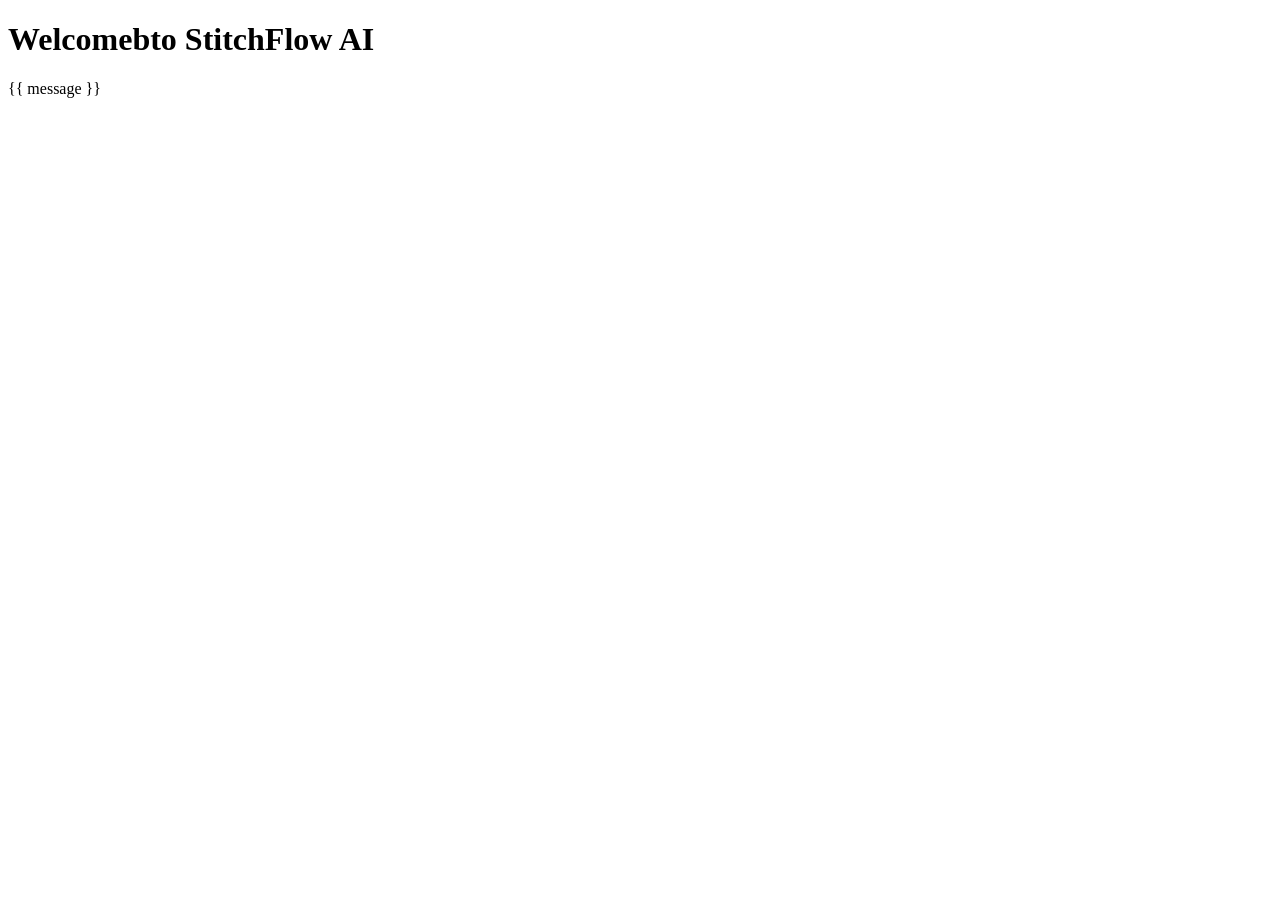
==== frontend/templates/index.html @ f98dd371 "project backbone" ====
<!DOCTYPE html>
<html lang="en">
<head>
    <meta charset="UTF-8">
    <meta name="viewport" content="width=device-width, initial-scale=1.0">
    <title>StitchFlow AI</title>
    <link rel="stylesheet" href="/static/css/style.css">
</head>
<body>
 <h1>Welcomebto StitchFlow AI</h1>
 <p>{{ message }}</p>   
</body>
</html>
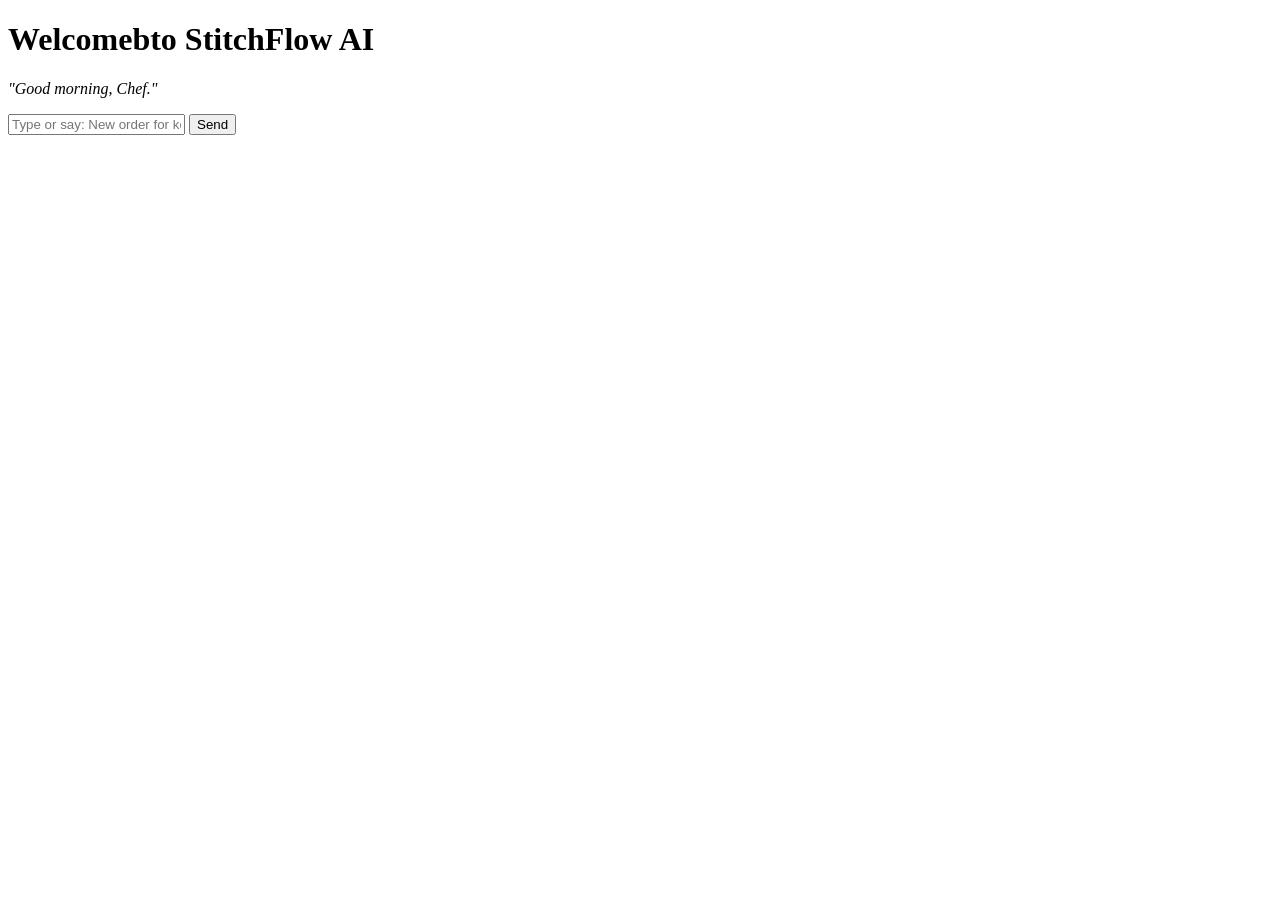
==== commit 14e5bba8: "feature: impement core backbone for AI agent and fabric logic" ====
--- a/frontend/templates/index.html
+++ b/frontend/templates/index.html
@@ -7,7 +7,16 @@
     <link rel="stylesheet" href="/static/css/style.css">
 </head>
 <body>
- <h1>Welcomebto StitchFlow AI</h1>
- <p>{{ message }}</p>   
+    <div class = "container">
+        <h1>Welcomebto StitchFlow AI</h1>
+        <p><i>"Good morning, Chef."</i></p>
+        <div class = "command-bar">
+            <input type="text"
+            id = "userInput" placeholder="Type or say: New order for koffi...">
+            <button onclick="sendCommand()">Send</button>
+        </div>   
+        <div id = "response" class="response-box"></div>
+    </div>
+    <script src="/static/script.js"></script>
 </body>
 </html>
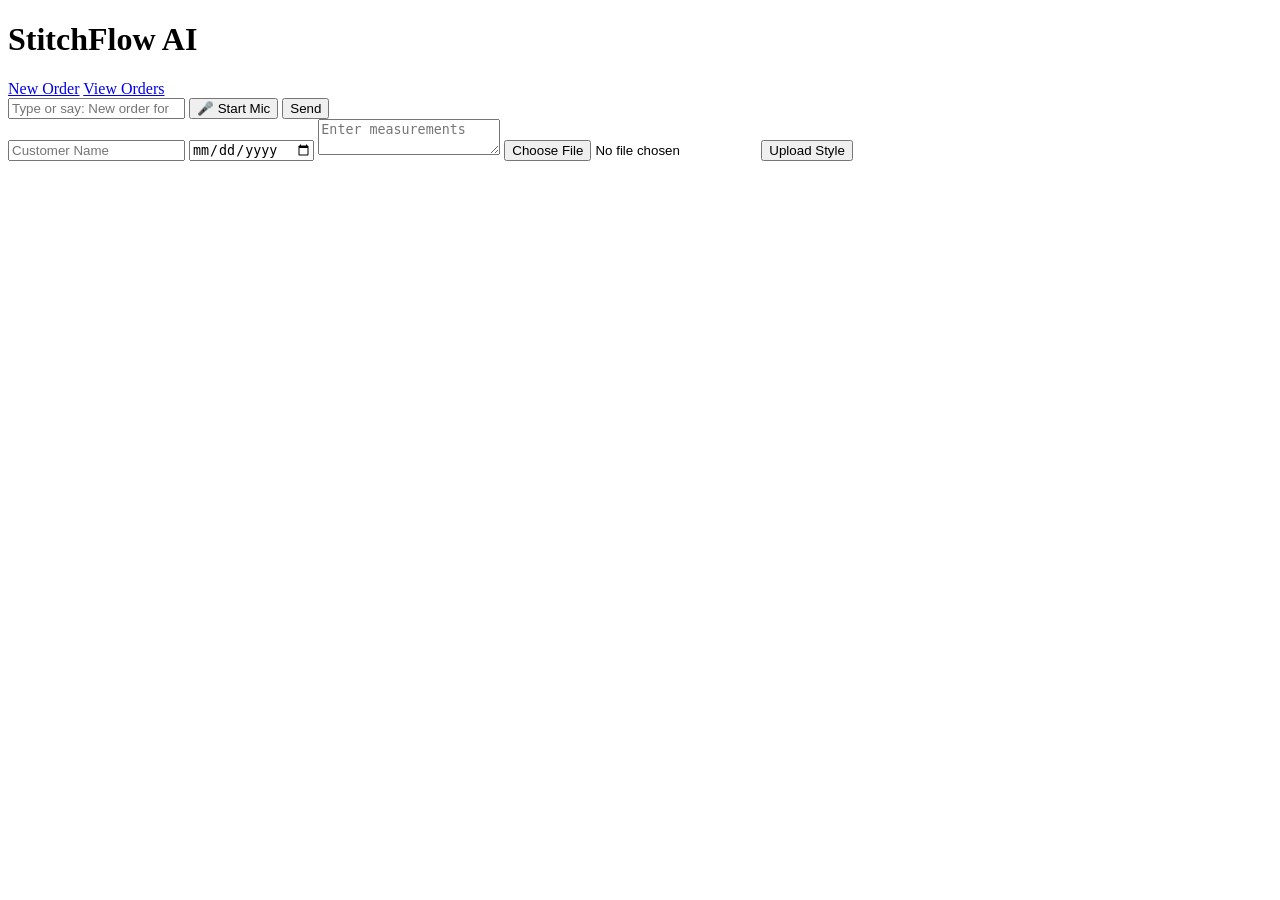
==== commit 68398605: "added a database, added a view order page" ====
--- a/frontend/templates/index.html
+++ b/frontend/templates/index.html
@@ -1,22 +1,38 @@
 <!DOCTYPE html>
 <html lang="en">
 <head>
-    <meta charset="UTF-8">
-    <meta name="viewport" content="width=device-width, initial-scale=1.0">
-    <title>StitchFlow AI</title>
-    <link rel="stylesheet" href="/static/css/style.css">
+  <meta charset="UTF-8">
+  <title>StitchFlow AI</title>
+  <link rel="stylesheet" href="/static/style.css"> <!-- external CSS -->
 </head>
 <body>
-    <div class = "container">
-        <h1>Welcomebto StitchFlow AI</h1>
-        <p><i>"Good morning, Chef."</i></p>
-        <div class = "command-bar">
-            <input type="text"
-            id = "userInput" placeholder="Type or say: New order for koffi...">
-            <button onclick="sendCommand()">Send</button>
-        </div>   
-        <div id = "response" class="response-box"></div>
-    </div>
-    <script src="/static/script.js"></script>
+  <h1>StitchFlow AI</h1>
+
+  <!-- Navigation bar -->
+  <nav>
+    <a href="/">New Order</a>
+    <a href="/orders-page">View Orders</a>
+  </nav>
+
+  <div class="container">
+    <!-- Voice/Text Input -->
+    <input id="inputBox" type="text" placeholder="Type or say: New order for">
+    <button id="voiceBtn">🎤 Start Mic</button>
+    <button id="sendBtn">Send</button>
+
+    <!-- Image Upload Form -->
+    <form id="uploadForm">
+      <input type="text" name="customer" placeholder="Customer Name">
+      <input type="date" name="due_date">
+      <textarea name="text" placeholder="Enter measurements"></textarea>
+      <input type="file" name="file" accept="image/*">
+      <button type="submit">Upload Style</button>
+    </form>
+
+    <!-- Preview -->
+    <div class="preview" id="preview"></div>
+  </div>
+
+  <script src="/static/script.js" defer></script> <!-- external JS -->
 </body>
 </html>
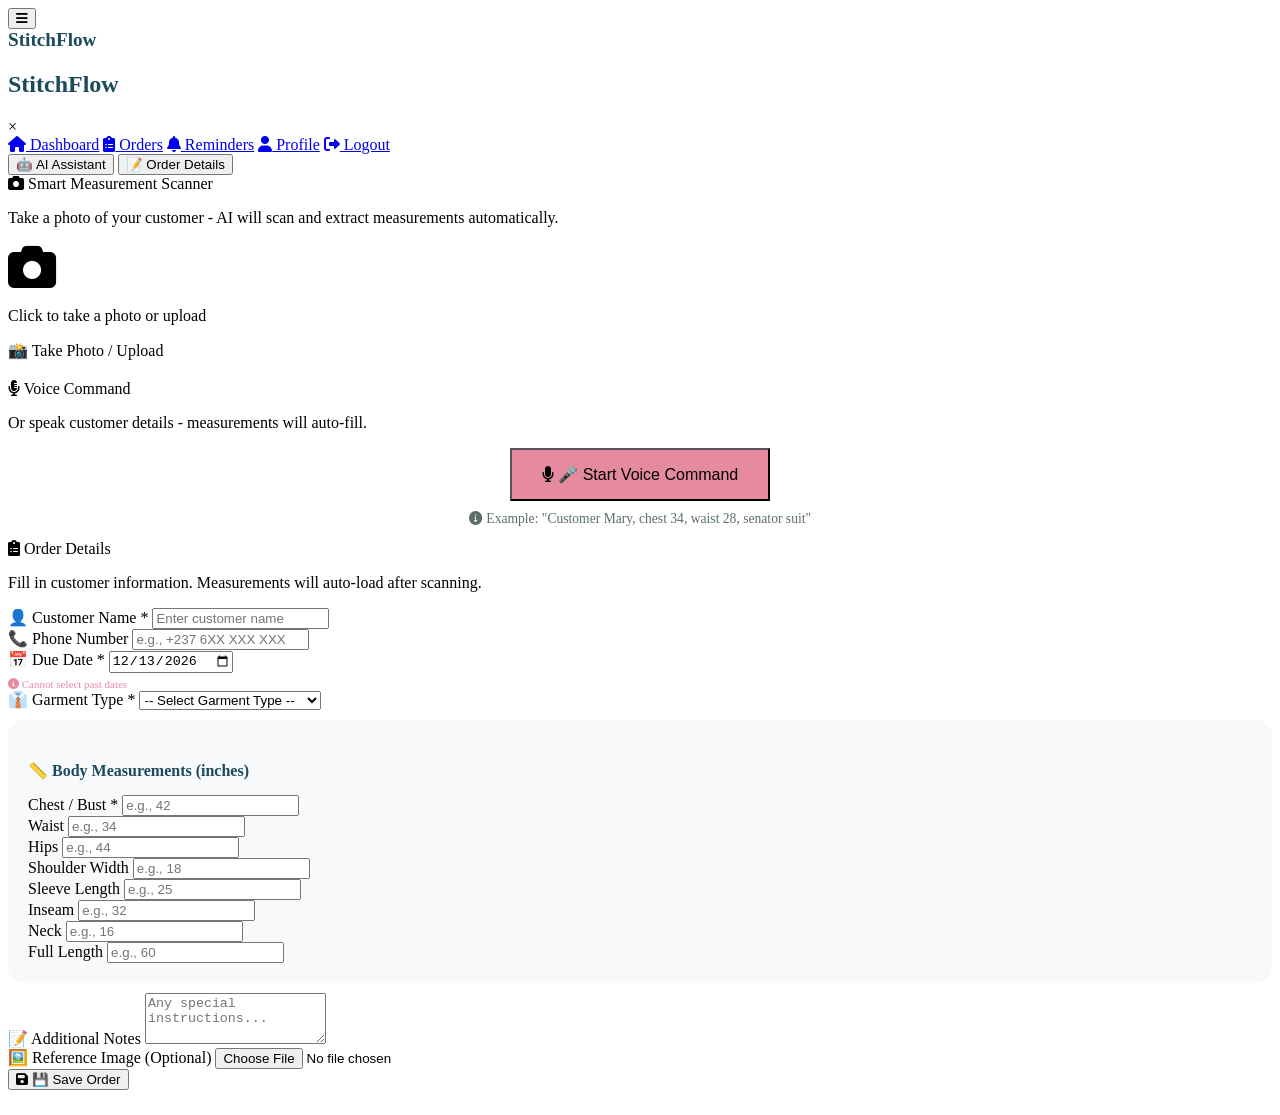
==== commit b4956702: "added authentication pages, profile page, reminder page and a landing page" ====
--- a/frontend/templates/index.html
+++ b/frontend/templates/index.html
@@ -1,38 +1,987 @@
 <!DOCTYPE html>
 <html lang="en">
 <head>
-  <meta charset="UTF-8">
-  <title>StitchFlow AI</title>
-  <link rel="stylesheet" href="/static/style.css"> <!-- external CSS -->
+    <meta charset="UTF-8">
+    <meta name="viewport" content="width=device-width, initial-scale=1.0">
+    <title>StitchFlow Dashboard</title>
+    <link rel="stylesheet" href="https://cdnjs.cloudflare.com/ajax/libs/font-awesome/6.0.0-beta3/css/all.min.css">
+    <link rel="stylesheet" href="/static/styles.css">
+    <style>
+        /* Scanning Animation Styles */
+        @keyframes scanMove {
+            0% {
+                top: 0%;
+                opacity: 1;
+            }
+            25% {
+                top: 25%;
+            }
+            50% {
+                top: 50%;
+                background: linear-gradient(90deg, transparent, #1A4A5C, #F3B3C2, #1A4A5C, transparent);
+            }
+            75% {
+                top: 75%;
+            }
+            100% {
+                top: 100%;
+                opacity: 0.5;
+            }
+        }
+        
+        @keyframes pulseGlow {
+            0%, 100% {
+                box-shadow: 0 0 5px rgba(26, 74, 92, 0.3);
+            }
+            50% {
+                box-shadow: 0 0 20px rgba(26, 74, 92, 0.6), 0 0 30px rgba(243, 179, 194, 0.4);
+            }
+        }
+        
+        @keyframes spin {
+            0% { transform: rotate(0deg); }
+            100% { transform: rotate(360deg); }
+        }
+        
+        .scanning-container {
+            position: relative;
+            border-radius: 20px;
+            overflow: hidden;
+            background: #1a1a2e;
+            animation: pulseGlow 1.5s ease-in-out infinite;
+        }
+        
+        .scanning-image {
+            width: 100%;
+            max-height: 400px;
+            object-fit: contain;
+            display: block;
+            opacity: 0.7;
+        }
+        
+        .scan-line {
+            position: absolute;
+            left: 0;
+            width: 100%;
+            height: 4px;
+            background: linear-gradient(90deg, transparent, #1A4A5C, #F3B3C2, #1A4A5C, transparent);
+            animation: scanMove 3s ease-in-out infinite;
+            z-index: 10;
+        }
+        
+        .scan-overlay {
+            position: absolute;
+            top: 0;
+            left: 0;
+            right: 0;
+            bottom: 0;
+            background: rgba(0, 0, 0, 0.65);
+            display: flex;
+            flex-direction: column;
+            align-items: center;
+            justify-content: center;
+            z-index: 5;
+        }
+        
+        .scan-spinner {
+            width: 60px;
+            height: 60px;
+            border: 4px solid rgba(255, 255, 255, 0.2);
+            border-top: 4px solid #F3B3C2;
+            border-right: 4px solid #1A4A5C;
+            border-radius: 50%;
+            animation: spin 1s linear infinite;
+            margin-bottom: 20px;
+        }
+        
+        .scan-text {
+            color: white;
+            font-size: 18px;
+            font-weight: 600;
+            text-align: center;
+        }
+        
+        .scan-step {
+            color: rgba(255, 255, 255, 0.8);
+            font-size: 14px;
+            margin-top: 10px;
+            text-align: center;
+        }
+        
+        .scan-progress-bar {
+            width: 250px;
+            height: 6px;
+            background: rgba(255, 255, 255, 0.2);
+            border-radius: 3px;
+            margin-top: 20px;
+            overflow: hidden;
+        }
+        
+        .scan-progress-fill {
+            width: 0%;
+            height: 100%;
+            background: linear-gradient(90deg, #F3B3C2, #1A4A5C);
+            border-radius: 3px;
+            transition: width 0.5s ease;
+        }
+        
+        .measurement-tag {
+            position: absolute;
+            background: rgba(26, 74, 92, 0.9);
+            color: white;
+            padding: 4px 10px;
+            border-radius: 20px;
+            font-size: 12px;
+            font-weight: 600;
+            white-space: nowrap;
+            z-index: 15;
+            animation: fadeInOut 0.5s ease;
+        }
+        
+        @keyframes fadeInOut {
+            from { opacity: 0; transform: translateY(-10px); }
+            to { opacity: 1; transform: translateY(0); }
+        }
+        
+        .success-checkmark {
+            text-align: center;
+            padding: 30px;
+        }
+        
+        .success-checkmark i {
+            font-size: 64px;
+            color: #4CAF50;
+            margin-bottom: 15px;
+        }
+        
+        .extracted-measurements-list {
+            background: #f8f9fa;
+            border-radius: 16px;
+            padding: 15px;
+            margin-top: 15px;
+            text-align: left;
+        }
+        
+        .extracted-measurement-item {
+            display: flex;
+            justify-content: space-between;
+            padding: 8px 0;
+            border-bottom: 1px solid #e5e7eb;
+        }
+    </style>
 </head>
 <body>
-  <h1>StitchFlow AI</h1>
-
-  <!-- Navigation bar -->
-  <nav>
-    <a href="/">New Order</a>
-    <a href="/orders-page">View Orders</a>
-  </nav>
-
-  <div class="container">
-    <!-- Voice/Text Input -->
-    <input id="inputBox" type="text" placeholder="Type or say: New order for">
-    <button id="voiceBtn">🎤 Start Mic</button>
-    <button id="sendBtn">Send</button>
-
-    <!-- Image Upload Form -->
-    <form id="uploadForm">
-      <input type="text" name="customer" placeholder="Customer Name">
-      <input type="date" name="due_date">
-      <textarea name="text" placeholder="Enter measurements"></textarea>
-      <input type="file" name="file" accept="image/*">
-      <button type="submit">Upload Style</button>
-    </form>
-
-    <!-- Preview -->
-    <div class="preview" id="preview"></div>
-  </div>
-
-  <script src="/static/script.js" defer></script> <!-- external JS -->
+    <div class="top-bar">
+        <button id="menuBtn" class="menu-btn"><i class="fas fa-bars"></i></button>
+        <div class="logo-text" style="font-weight: 700; color: #1A4A5C; font-size: 1.2rem;">StitchFlow</div>
+        <div style="width: 40px;"></div>
+    </div>
+
+    <div id="overlay" class="overlay"></div>
+
+    <div id="drawer" class="drawer">
+        <div class="drawer-header">
+            <h2 style="font-size: 1.5rem; color: #1A4A5C;">StitchFlow</h2>
+            <span id="closeDrawer" class="close-btn">&times;</span>
+        </div>
+        <nav class="drawer-nav">
+            <a href="/dashboard" class="active"><i class="fas fa-home"></i> Dashboard</a>
+            <a href="/orders-page"><i class="fas fa-clipboard-list"></i> Orders</a>
+            <a href="/reminders"><i class="fas fa-bell"></i> Reminders</a>
+            <a href="/profile"><i class="fas fa-user"></i> Profile</a>
+            <a href="/logout"><i class="fas fa-sign-out-alt"></i> Logout</a>
+        </nav>
+    </div>
+
+    <div class="container">
+        <div class="tabs">
+            <button id="aiTabBtn" class="tab-btn active">🤖 AI Assistant</button>
+            <button id="formTabBtn" class="tab-btn">📝 Order Details</button>
+        </div>
+
+        <div id="messageContainer"></div>
+
+        <!-- AI Assistant View -->
+        <div id="aiAssistantView" class="tab-content active">
+            <div class="card">
+                <div class="card-title">
+                    <i class="fas fa-camera"></i> Smart Measurement Scanner
+                </div>
+                <p class="card-description">Take a photo of your customer - AI will scan and extract measurements automatically.</p>
+                
+                <div class="ai-upload-zone" id="aiUploadZone">
+                    <i class="fas fa-camera" style="font-size: 48px;"></i>
+                    <p>Click to take a photo or upload</p>
+                    <label for="aiPhotoUpload" class="btn btn-primary">📸 Take Photo / Upload</label>
+                    <input id="aiPhotoUpload" type="file" accept="image/*" capture="environment" style="display: none;">
+                </div>
+                
+                <div id="aiPreview" class="preview-area" style="display: none;"></div>
+            </div>
+
+            <!-- Voice Command Section -->
+            <div class="card" style="margin-top: 20px;">
+                <div class="card-title">
+                    <i class="fas fa-microphone-alt"></i> Voice Command
+                </div>
+                <p class="card-description">Or speak customer details - measurements will auto-fill.</p>
+                <div style="text-align: center;">
+                    <button id="voiceBtn" class="btn btn-primary" style="background: #E58A9F; padding: 15px 30px; font-size: 16px;">
+                        <i class="fas fa-microphone"></i> 🎤 Start Voice Command
+                    </button>
+                    <div id="voiceTranscript" style="margin-top: 15px; padding: 12px; background: #f8f9fa; border-radius: 12px; min-height: 60px; display: none;">
+                        <strong>📝 Recognized Text:</strong>
+                        <p id="voiceText" style="margin-top: 8px; color: #1A4A5C;"></p>
+                    </div>
+                    <p id="voiceStatus" style="font-size: 0.85rem; color: #5B6E6B; margin-top: 10px;">
+                        <i class="fas fa-info-circle"></i> Example: "Customer Mary, chest 34, waist 28, senator suit"
+                    </p>
+                </div>
+            </div>
+        </div>
+
+        <!-- Order Details View -->
+        <div id="orderDetailsView" class="tab-content">
+            <div class="card">
+                <div class="card-title">
+                    <i class="fas fa-clipboard-list"></i> Order Details
+                </div>
+                <p class="card-description" id="formDescription">Fill in customer information. Measurements will auto-load after scanning.</p>
+                
+                <form id="uploadForm" class="order-details-form">
+                    <!-- Customer Information -->
+                    <div class="form-row">
+                        <div class="form-group">
+                            <label>👤 Customer Name *</label>
+                            <input type="text" name="customer" id="customerName" placeholder="Enter customer name" required>
+                        </div>
+                        <div class="form-group">
+                            <label>📞 Phone Number</label>
+                            <input type="tel" name="phone" id="customerPhone" placeholder="e.g., +237 6XX XXX XXX">
+                        </div>
+                    </div>
+                    
+                    <div class="form-row">
+                        <div class="form-group">
+    <label>📅 Due Date *</label>
+    <input type="date" name="due_date" id="dueDate" required min="">
+    <small style="color: #E58A9F; font-size: 11px; margin-top: 5px; display: block;">
+        <i class="fas fa-info-circle"></i> Cannot select past dates
+    </small>
+</div>
+                        <div class="form-group">
+                            <label>👔 Garment Type *</label>
+                            <select name="garment_type" id="garmentTypeSelect" required>
+                                <option value="">-- Select Garment Type --</option>
+                                <option value="Senator Suit">Senator Suit</option>
+                                <option value="Agbada">Agbada (Flowing Robe)</option>
+                                <option value="Kaftan">Kaftan</option>
+                                <option value="Ball Gown">Ball Gown (Full Length)</option>
+                                <option value="Mermaid Gown">Mermaid Gown</option>
+                                <option value="Standard Gown">Standard Gown</option>
+                                <option value="Dashiki">Dashiki</option>
+                                <option value="Shirt">Shirt</option>
+                                <option value="Trousers/Pants">Trousers/Pants</option>
+                                <option value="Buba + Iro">Buba + Iro (Traditional Set)</option>
+                            </select>
+                        </div>
+                    </div>
+                    
+                    <!-- Body Measurements Section -->
+                    <div style="background: #f8f9fa; padding: 20px; border-radius: 16px; margin: 10px 0;">
+                        <h4 style="margin-bottom: 15px; color: #1A4A5C;">📏 Body Measurements (inches)</h4>
+                        <div id="measurementsLoadedBadge" style="display: none; background: #4CAF50; color: white; padding: 5px 10px; border-radius: 20px; font-size: 12px; margin-bottom: 15px;">
+                            <i class="fas fa-check-circle"></i> Measurements loaded from scan
+                        </div>
+                        <div class="form-row">
+                            <div class="form-group">
+                                <label>Chest / Bust *</label>
+                                <input type="number" name="chest" id="chestInput" step="0.5" placeholder="e.g., 42">
+                            </div>
+                            <div class="form-group">
+                                <label>Waist</label>
+                                <input type="number" name="waist" id="waistInput" step="0.5" placeholder="e.g., 34">
+                            </div>
+                        </div>
+                        <div class="form-row">
+                            <div class="form-group">
+                                <label>Hips</label>
+                                <input type="number" name="hips" id="hipsInput" step="0.5" placeholder="e.g., 44">
+                            </div>
+                            <div class="form-group">
+                                <label>Shoulder Width</label>
+                                <input type="number" name="shoulder" id="shoulderInput" step="0.5" placeholder="e.g., 18">
+                            </div>
+                        </div>
+                        <div class="form-row">
+                            <div class="form-group">
+                                <label>Sleeve Length</label>
+                                <input type="number" name="sleeve" id="sleeveInput" step="0.5" placeholder="e.g., 25">
+                            </div>
+                            <div class="form-group">
+                                <label>Inseam</label>
+                                <input type="number" name="inseam" id="inseamInput" step="0.5" placeholder="e.g., 32">
+                            </div>
+                        </div>
+                        <div class="form-row">
+                            <div class="form-group">
+                                <label>Neck</label>
+                                <input type="number" name="neck" id="neckInput" step="0.5" placeholder="e.g., 16">
+                            </div>
+                            <div class="form-group">
+                                <label>Full Length</label>
+                                <input type="number" name="full_length" id="fullLengthInput" step="0.5" placeholder="e.g., 60">
+                            </div>
+                        </div>
+                    </div>
+                    
+                    <!-- Additional Notes -->
+                    <div class="form-group">
+                        <label>📝 Additional Notes</label>
+                        <textarea name="text" id="notesText" rows="3" placeholder="Any special instructions..."></textarea>
+                    </div>
+                    
+                    <div class="form-row">
+                        <div class="form-group">
+                            <label>🖼️ Reference Image (Optional)</label>
+                            <input type="file" name="file" id="imageFile" accept="image/*">
+                        </div>
+                    </div>
+                    
+                    <!-- Fabric Estimate Display -->
+                    <div id="fabricEstimateDisplay" class="fabric-estimate-card" style="display: none;">
+                        <i class="fas fa-scissors"></i> 
+                        <strong>Estimated Fabric Needed:</strong> 
+                        <span id="yardageValue">0</span> yards
+                    </div>
+
+                    <div id="formPreview" class="preview-area"></div>
+                    
+                    <button type="submit" class="btn btn-primary">
+                        <i class="fas fa-save"></i> 💾 Save Order
+                    </button>
+                </form>
+            </div>
+        </div>
+    </div>
+
+    <!-- Image Enlargement Modal -->
+    <div id="imageModal" class="modal" onclick="this.style.display='none'">
+        <span class="close-btn" style="position: absolute; top: 20px; right: 30px; color: white; font-size: 30px; cursor: pointer;">&times;</span>
+        <img class="modal-content" id="enlargedImg">
+    </div>
+
+    <script>
+        (function() {
+            // DOM Elements
+            const aiTabBtn = document.getElementById('aiTabBtn');
+            const formTabBtn = document.getElementById('formTabBtn');
+            const aiView = document.getElementById('aiAssistantView');
+            const orderView = document.getElementById('orderDetailsView');
+            const menuBtn = document.getElementById('menuBtn');
+            const drawer = document.getElementById('drawer');
+            const overlay = document.getElementById('overlay');
+            const closeDrawer = document.getElementById('closeDrawer');
+            const aiPhotoUpload = document.getElementById('aiPhotoUpload');
+            const aiPreview = document.getElementById('aiPreview');
+            const uploadForm = document.getElementById('uploadForm');
+            const messageContainer = document.getElementById('messageContainer');
+            const voiceBtn = document.getElementById('voiceBtn');
+            const voiceStatus = document.getElementById('voiceStatus');
+            const voiceTranscript = document.getElementById('voiceTranscript');
+            const voiceText = document.getElementById('voiceText');
+            const fabricEstimateDisplay = document.getElementById('fabricEstimateDisplay');
+            const yardageValue = document.getElementById('yardageValue');
+            const measurementsLoadedBadge = document.getElementById('measurementsLoadedBadge');
+            const formDescription = document.getElementById('formDescription');
+            
+            // Form fields
+            const customerName = document.getElementById('customerName');
+            const customerPhone = document.getElementById('customerPhone');
+            const dueDateInput = document.getElementById('dueDate');
+            const garmentTypeSelect = document.getElementById('garmentTypeSelect');
+            const chestInput = document.getElementById('chestInput');
+            const waistInput = document.getElementById('waistInput');
+            const hipsInput = document.getElementById('hipsInput');
+            const shoulderInput = document.getElementById('shoulderInput');
+            const sleeveInput = document.getElementById('sleeveInput');
+            const inseamInput = document.getElementById('inseamInput');
+            const neckInput = document.getElementById('neckInput');
+            const fullLengthInput = document.getElementById('fullLengthInput');
+            const notesText = document.getElementById('notesText');
+            const imageFile = document.getElementById('imageFile');
+            const formPreview = document.getElementById('formPreview');
+
+            let recognition = null;
+            let scanInterval = null;
+
+            function displayMessage(message, type = 'info') {
+                if (!messageContainer) return;
+                const msgDiv = document.createElement('div');
+                msgDiv.className = `alert alert-${type}`;
+                const icon = type === 'success' ? 'fa-check-circle' : (type === 'error' ? 'fa-exclamation-circle' : 'fa-info-circle');
+                msgDiv.innerHTML = `<i class="fas ${icon}"></i> ${message}`;
+                messageContainer.innerHTML = '';
+                messageContainer.appendChild(msgDiv);
+                setTimeout(() => {
+                    msgDiv.style.opacity = '0';
+                    setTimeout(() => msgDiv.remove(), 5000);
+                }, 5000);
+            }
+
+            // Switch to Order Details tab
+            function switchToOrderTab() {
+                if (formTabBtn) {
+                    formTabBtn.click();
+                }
+            }
+
+            // Tab switching
+            if (aiTabBtn && formTabBtn) {
+                aiTabBtn.addEventListener('click', () => {
+                    aiTabBtn.classList.add('active');
+                    formTabBtn.classList.remove('active');
+                    aiView.classList.add('active');
+                    orderView.classList.remove('active');
+                });
+                formTabBtn.addEventListener('click', () => {
+                    formTabBtn.classList.add('active');
+                    aiTabBtn.classList.remove('active');
+                    orderView.classList.add('active');
+                    aiView.classList.remove('active');
+                });
+            }
+
+            // Drawer
+            function hideDrawer() {
+                drawer.classList.remove('open');
+                overlay.classList.remove('active');
+            }
+            if (menuBtn) menuBtn.addEventListener('click', () => {
+                drawer.classList.add('open');
+                overlay.classList.add('active');
+            });
+            if (overlay) overlay.addEventListener('click', hideDrawer);
+            if (closeDrawer) closeDrawer.addEventListener('click', hideDrawer);
+
+            // Yardage Calculation
+            function calculateYardageFromInputs() {
+                let chest = parseFloat(chestInput?.value);
+                if (isNaN(chest)) chest = 0;
+                
+                const garmentType = garmentTypeSelect?.value || '';
+                
+                if (chest === 0 || !garmentType) {
+                    fabricEstimateDisplay.style.display = 'none';
+                    return null;
+                }
+                
+                const gt = garmentType.toLowerCase();
+                let yardage = 0;
+                
+                if (gt.includes('senator') || gt.includes('suit')) {
+                    yardage = 3.5 + Math.max(0, (chest - 38) * 0.2);
+                } else if (gt.includes('agbada')) {
+                    yardage = 7.0 + Math.max(0, (chest - 40) * 0.25);
+                } else if (gt.includes('kaftan')) {
+                    yardage = 4.0 + Math.max(0, (chest - 42) * 0.15);
+                } else if (gt.includes('ball gown')) {
+                    yardage = 6.0 + Math.max(0, (chest - 36) * 0.3);
+                } else if (gt.includes('mermaid')) {
+                    yardage = 5.0 + Math.max(0, (chest - 34) * 0.25);
+                } else if (gt.includes('standard gown') || gt === 'standard gown') {
+                    yardage = 4.5 + Math.max(0, (chest - 36) * 0.2);
+                } else if (gt.includes('dashiki')) {
+                    yardage = 2.5 + Math.max(0, (chest - 40) * 0.1);
+                } else if (gt.includes('shirt')) {
+                    yardage = 2.0 + Math.max(0, (chest - 38) * 0.1);
+                } else if (gt.includes('trousers') || gt.includes('pants')) {
+                    yardage = 1.5 + Math.max(0, (chest - 34) * 0.05);
+                } else if (gt.includes('buba') || gt.includes('iro')) {
+                    yardage = 5.5 + Math.max(0, (chest - 38) * 0.15);
+                } else {
+                    fabricEstimateDisplay.style.display = 'none';
+                    return null;
+                }
+                
+                yardage = parseFloat(yardage.toFixed(1));
+                fabricEstimateDisplay.style.display = 'block';
+                yardageValue.innerText = yardage;
+                
+                return yardage;
+            }
+
+            if (garmentTypeSelect) garmentTypeSelect.addEventListener('change', calculateYardageFromInputs);
+            if (chestInput) chestInput.addEventListener('input', calculateYardageFromInputs);
+
+            // ========== DISPLAY SCANNING ANIMATION ==========
+            function showScanningAnimation(file) {
+                aiPreview.style.display = 'block';
+                aiPreview.innerHTML = `
+                    <div class="scanning-container">
+                        <img src="${URL.createObjectURL(file)}" class="scanning-image" alt="Scanning...">
+                        <div class="scan-line"></div>
+                        <div class="scan-overlay">
+                            <div class="scan-spinner"></div>
+                            <div class="scan-text">🔍 AI Scanning Body Measurements</div>
+                            <div class="scan-step" id="scanStepText">Analyzing image quality...</div>
+                            <div class="scan-progress-bar">
+                                <div class="scan-progress-fill" id="scanProgressFill"></div>
+                            </div>
+                        </div>
+                    </div>
+                `;
+                
+                // Animate progress steps
+                const steps = [
+                    { progress: 10, text: "📸 Analyzing image quality..." },
+                    { progress: 25, text: "📍 Detecting body position..." },
+                    { progress: 40, text: "🔍 Identifying key landmarks..." },
+                    { progress: 55, text: "📏 Measuring chest area..." },
+                    { progress: 70, text: "📏 Measuring waist and hips..." },
+                    { progress: 85, text: "📏 Measuring shoulders and sleeves..." },
+                    { progress: 95, text: "✅ Finalizing measurements..." },
+                    { progress: 100, text: "🎉 Scan complete! Loading measurements..." }
+                ];
+                
+                let stepIndex = 0;
+                scanInterval = setInterval(() => {
+                    if (stepIndex < steps.length) {
+                        const step = steps[stepIndex];
+                        const progressFill = document.getElementById('scanProgressFill');
+                        const stepText = document.getElementById('scanStepText');
+                        if (progressFill) progressFill.style.width = step.progress + '%';
+                        if (stepText) stepText.innerHTML = step.text;
+                        stepIndex++;
+                    } else {
+                        clearInterval(scanInterval);
+                    }
+                }, 400);
+                
+                return scanInterval;
+            }
+
+            // ========== POPULATE MEASUREMENTS ONLY (Not customer info) ==========
+            function populateMeasurementsOnly(measurements) {
+                if (!measurements) return;
+                
+                let populatedCount = 0;
+                
+                // Only populate measurement fields, not customer info
+                if (measurements.chest && chestInput) {
+                    chestInput.value = measurements.chest;
+                    populatedCount++;
+                }
+                if (measurements.bust && chestInput && !measurements.chest) {
+                    chestInput.value = measurements.bust;
+                    populatedCount++;
+                }
+                if (measurements.waist && waistInput) {
+                    waistInput.value = measurements.waist;
+                    populatedCount++;
+                }
+                if (measurements.hips && hipsInput) {
+                    hipsInput.value = measurements.hips;
+                    populatedCount++;
+                }
+                if (measurements.shoulder && shoulderInput) {
+                    shoulderInput.value = measurements.shoulder;
+                    populatedCount++;
+                }
+                if (measurements.sleeve && sleeveInput) {
+                    sleeveInput.value = measurements.sleeve;
+                    populatedCount++;
+                }
+                if (measurements.inseam && inseamInput) {
+                    inseamInput.value = measurements.inseam;
+                    populatedCount++;
+                }
+                if (measurements.neck && neckInput) {
+                    neckInput.value = measurements.neck;
+                    populatedCount++;
+                }
+                if (measurements.full_length && fullLengthInput) {
+                    fullLengthInput.value = measurements.full_length;
+                    populatedCount++;
+                }
+                
+                // Show badge that measurements were loaded
+                if (measurementsLoadedBadge && populatedCount > 0) {
+                    measurementsLoadedBadge.style.display = 'inline-block';
+                    setTimeout(() => {
+                        measurementsLoadedBadge.style.opacity = '0';
+                        setTimeout(() => {
+                            measurementsLoadedBadge.style.display = 'none';
+                            measurementsLoadedBadge.style.opacity = '1';
+                        }, 3000);
+                    }, 3000);
+                }
+
+                if (dueDateInput) {
+    const today = new Date().toISOString().split('T')[0];
+    dueDateInput.setAttribute('min', today);
+    
+    // Set default to 7 days from now
+    const defaultDate = new Date();
+    defaultDate.setDate(defaultDate.getDate() + 7);
+    dueDateInput.value = defaultDate.toISOString().split('T')[0];
+}
+
+// Also validate on change
+if (dueDateInput) {
+    dueDateInput.addEventListener('change', function() {
+        const selectedDate = this.value;
+        const today = new Date().toISOString().split('T')[0];
+        if (selectedDate < today) {
+            displayMessage('❌ Cannot select a past date! Please choose today or a future date.', 'error');
+            this.value = today;
+        }
+    });
+}
+                
+                // Update form description
+                if (formDescription && populatedCount > 0) {
+                    formDescription.innerHTML = `<i class="fas fa-check-circle" style="color: #4CAF50;"></i> ${populatedCount} measurements loaded from scan! Please select Garment Type and complete customer details.`;
+                    setTimeout(() => {
+                        formDescription.innerHTML = 'Fill in customer information. Measurements have been auto-loaded from the scan.';
+                    }, 5000);
+                }
+                
+                // Calculate yardage after populating
+                setTimeout(calculateYardageFromInputs, 100);
+                
+                return populatedCount;
+            }
+
+            // ========== AI PHOTO UPLOAD WITH SCANNING ANIMATION ==========
+            if (aiPhotoUpload) {
+                aiPhotoUpload.onchange = async (event) => {
+                    const file = event.target.files[0];
+                    if (!file) return;
+                    
+                    // Show scanning animation
+                    const scanIntervalId = showScanningAnimation(file);
+                    
+                    const formData = new FormData();
+                    formData.append('file', file);
+                    
+                    try {
+                        const response = await fetch('/process-image', { method: 'POST', body: formData });
+                        const result = await response.json();
+                        console.log('AI Scan Result:', result);
+                        
+                        // Clear scanning animation
+                        clearInterval(scanIntervalId);
+                        
+                        if (result.status === 'success' && result.data) {
+                            const measurements = result.data.measurements || {};
+                            const measurementCount = Object.keys(measurements).length;
+                            
+                            if (measurementCount > 0) {
+                                // Populate ONLY measurements (not customer info)
+                                const populated = populateMeasurementsOnly(measurements);
+                                
+                                // Show success with measurement summary
+                                const measurementList = Object.entries(measurements).slice(0, 5)
+                                    .map(([k, v]) => `${k}: ${v}`).join(', ');
+                                
+                                aiPreview.innerHTML = `
+                                    <div class="success-checkmark">
+                                        <i class="fas fa-check-circle"></i>
+                                        <h4>✅ Scan Complete!</h4>
+                                        <p>Successfully extracted ${measurementCount} measurements:</p>
+                                        <div class="extracted-measurements-list">
+                                            ${Object.entries(measurements).map(([k, v]) => 
+                                                `<div class="extracted-measurement-item">
+                                                    <strong>${k.charAt(0).toUpperCase() + k.slice(1)}:</strong> 
+                                                    <span>${v}"</span>
+                                                </div>`
+                                            ).join('')}
+                                        </div>
+                                        <p style="margin-top: 15px; color: #1A4A5C;">
+                                            <i class="fas fa-arrow-right"></i> Measurements loaded into Order Details
+                                        </p>
+                                        <button class="btn btn-primary" onclick="document.getElementById('formTabBtn').click()" style="margin-top: 15px;">
+                                            Continue to Order Form →
+                                        </button>
+                                    </div>
+                                `;
+                                
+                                displayMessage(`✅ ${measurementCount} measurements extracted! Please select Garment Type and complete order.`, 'success');
+                                
+                                // Auto-switch to order form after 2 seconds
+                                setTimeout(() => {
+                                    if (formTabBtn) formTabBtn.click();
+                                }, 2000);
+                            } else {
+                                aiPreview.innerHTML = `
+                                    <div class="success-checkmark">
+                                        <i class="fas fa-exclamation-triangle" style="color: #ff9800;"></i>
+                                        <h4>⚠️ No Measurements Detected</h4>
+                                        <p>Could not detect body measurements from this photo.</p>
+                                        <p style="font-size: 14px; margin-top: 10px;">Try:
+                                            <br>• Using a front-facing photo
+                                            <br>• Better lighting
+                                            <br>• Person standing straight
+                                        </p>
+                                        <button class="btn btn-primary" onclick="document.getElementById('aiPhotoUpload').click()" style="margin-top: 15px;">
+                                            Try Another Photo
+                                        </button>
+                                    </div>
+                                `;
+                                displayMessage('⚠️ No measurements detected. Please try a clearer photo or enter manually.', 'warning');
+                            }
+                        } else {
+                            aiPreview.innerHTML = `
+                                <div class="success-checkmark">
+                                    <i class="fas fa-exclamation-triangle" style="color: #dc3545;"></i>
+                                    <h4>Scan Failed</h4>
+                                    <p>Could not process the image. Please try again.</p>
+                                    <button class="btn btn-primary" onclick="document.getElementById('aiPhotoUpload').click()" style="margin-top: 15px;">
+                                        Try Again
+                                    </button>
+                                </div>
+                            `;
+                            displayMessage('Failed to process image. Please try again.', 'error');
+                        }
+                    } catch (error) {
+                        console.error('AI Scan Error:', error);
+                        clearInterval(scanIntervalId);
+                        aiPreview.innerHTML = `
+                            <div class="success-checkmark">
+                                <i class="fas fa-exclamation-triangle" style="color: #dc3545;"></i>
+                                <h4>Scan Error</h4>
+                                <p>${error.message || 'Something went wrong'}</p>
+                                <button class="btn btn-primary" onclick="document.getElementById('aiPhotoUpload').click()" style="margin-top: 15px;">
+                                    Try Again
+                                </button>
+                            </div>
+                        `;
+                        displayMessage('Error during scan. Please try again.', 'error');
+                    }
+                    aiPhotoUpload.value = '';
+                };
+            }
+
+            // ========== VOICE COMMAND - Populates customer info AND measurements ==========
+            function initVoiceRecognition() {
+                const SpeechRecognition = window.SpeechRecognition || window.webkitSpeechRecognition;
+                if (!SpeechRecognition) {
+                    if (voiceStatus) voiceStatus.innerHTML = '❌ Voice recognition not supported. Please use Chrome, Edge, or Safari.';
+                    if (voiceBtn) voiceBtn.disabled = true;
+                    return;
+                }
+                
+                recognition = new SpeechRecognition();
+                recognition.continuous = false;
+                recognition.interimResults = true;
+                recognition.lang = 'en-US';
+                
+                voiceBtn.addEventListener('click', () => {
+                    try {
+                        recognition.start();
+                        voiceBtn.innerHTML = '<i class="fas fa-stop"></i> Listening... Speak Now';
+                        voiceBtn.style.background = '#dc3545';
+                        if (voiceStatus) voiceStatus.innerHTML = '🎤 Listening... Speak clearly';
+                        if (voiceTranscript) voiceTranscript.style.display = 'block';
+                        if (voiceText) voiceText.innerHTML = '<em>Listening...</em>';
+                        
+                        setTimeout(() => {
+                            if (recognition && recognition.stop) recognition.stop();
+                        }, 10000);
+                    } catch (error) {
+                        displayMessage('Microphone access denied. Please check permissions.', 'error');
+                    }
+                });
+                
+                recognition.onresult = (event) => {
+                    let finalTranscript = '';
+                    for (let i = event.resultIndex; i < event.results.length; i++) {
+                        if (event.results[i].isFinal) finalTranscript += event.results[i][0].transcript;
+                    }
+                    if (finalTranscript) {
+                        if (voiceText) voiceText.innerHTML = finalTranscript;
+                        if (voiceStatus) voiceStatus.innerHTML = '🔄 Processing command...';
+                        processVoiceCommand(finalTranscript);
+                        recognition.stop();
+                    }
+                };
+                
+                recognition.onerror = (event) => {
+                    console.error('Recognition error:', event.error);
+                    let errorMsg = '';
+                    if (event.error === 'not-allowed') errorMsg = 'Microphone access denied.';
+                    else if (event.error === 'no-speech') errorMsg = 'No speech detected. Please try again.';
+                    else errorMsg = event.error;
+                    if (errorMsg) displayMessage(errorMsg, 'error');
+                    resetVoiceButton();
+                };
+                
+                recognition.onend = () => resetVoiceButton();
+            }
+            
+            function resetVoiceButton() {
+                if (voiceBtn) {
+                    voiceBtn.innerHTML = '<i class="fas fa-microphone"></i> 🎤 Start Voice Command';
+                    voiceBtn.style.background = '#E58A9F';
+                    if (voiceStatus) voiceStatus.innerHTML = 'Example: "Customer Mary, chest 34, waist 28, senator suit"';
+                }
+            }
+            
+            async function processVoiceCommand(transcript) {
+                displayMessage('Processing: "' + transcript + '"', 'info');
+                try {
+                    const response = await fetch('/process', {
+                        method: 'POST',
+                        headers: { 'Content-Type': 'application/json' },
+                        body: JSON.stringify({ text: transcript })
+                    });
+                    const result = await response.json();
+                    console.log('Voice result:', result);
+                    
+                    if (result.status === 'success' && result.data) {
+                        const data = result.data;
+                        
+                        // Populate customer name
+                        if (customerName && data.customer && data.customer !== 'Unknown') {
+                            customerName.value = data.customer;
+                        }
+                        
+                        // Populate phone if available
+                        if (customerPhone && data.phone_number) {
+                            customerPhone.value = data.phone_number;
+                        }
+                        
+                        // Populate measurements
+                        const measurements = data.measurements || {};
+                        if (Object.keys(measurements).length > 0) {
+                            populateMeasurementsOnly(measurements);
+                        }
+                        
+                        // Populate garment type if mentioned
+                        if (garmentTypeSelect && data.garment_type) {
+                            for (let i = 0; i < garmentTypeSelect.options.length; i++) {
+                                if (garmentTypeSelect.options[i].value.toLowerCase() === data.garment_type.toLowerCase()) {
+                                    garmentTypeSelect.selectedIndex = i;
+                                    break;
+                                }
+                            }
+                        }
+                        
+                        displayMessage('✅ Voice command processed! Form updated.', 'success');
+                        
+                        // Switch to order form
+                        setTimeout(() => {
+                            if (formTabBtn) formTabBtn.click();
+                        }, 800);
+                    } else {
+                        displayMessage('Could not extract information from voice. Try: "Customer Mary, chest 34"', 'warning');
+                    }
+                } catch (error) {
+                    console.error('Voice processing error:', error);
+                    displayMessage('Failed to process voice command', 'error');
+                }
+            }
+            
+            if (voiceBtn) initVoiceRecognition();
+
+            // Clear form fields after successful submission
+            function clearFormFields() {
+                if (customerName) customerName.value = '';
+                if (customerPhone) customerPhone.value = '';
+                if (dueDate) {
+                    const defaultDate = new Date();
+                    defaultDate.setDate(defaultDate.getDate() + 7);
+                    dueDate.value = defaultDate.toISOString().split('T')[0];
+                }
+                if (garmentTypeSelect) garmentTypeSelect.value = '';
+                if (chestInput) chestInput.value = '';
+                if (waistInput) waistInput.value = '';
+                if (hipsInput) hipsInput.value = '';
+                if (shoulderInput) shoulderInput.value = '';
+                if (sleeveInput) sleeveInput.value = '';
+                if (inseamInput) inseamInput.value = '';
+                if (neckInput) neckInput.value = '';
+                if (fullLengthInput) fullLengthInput.value = '';
+                if (notesText) notesText.value = '';
+                if (imageFile) imageFile.value = '';
+                if (formPreview) formPreview.innerHTML = '';
+                if (fabricEstimateDisplay) fabricEstimateDisplay.style.display = 'none';
+                if (aiPreview) {
+                    aiPreview.style.display = 'none';
+                    aiPreview.innerHTML = '';
+                }
+                if (measurementsLoadedBadge) measurementsLoadedBadge.style.display = 'none';
+                console.log('✅ Form cleared');
+            }
+
+            // FORM SUBMIT
+            if (uploadForm) {
+                uploadForm.onsubmit = async (e) => {
+                    e.preventDefault();
+                    
+                    // Collect measurements
+                    const measurements = {};
+                    if (chestInput?.value) measurements.chest = chestInput.value;
+                    if (waistInput?.value) measurements.waist = waistInput.value;
+                    if (hipsInput?.value) measurements.hips = hipsInput.value;
+                    if (shoulderInput?.value) measurements.shoulder = shoulderInput.value;
+                    if (sleeveInput?.value) measurements.sleeve = sleeveInput.value;
+                    if (inseamInput?.value) measurements.inseam = inseamInput.value;
+                    if (neckInput?.value) measurements.neck = neckInput.value;
+                    if (fullLengthInput?.value) measurements.full_length = fullLengthInput.value;
+                    
+                    const formData = new FormData(uploadForm);
+                    if (Object.keys(measurements).length > 0) {
+                        formData.append('measurements', JSON.stringify(measurements));
+                    }
+                    
+                    displayMessage('Saving order...', 'info');
+                    
+                    try {
+                        const response = await fetch('/upload-style', { method: 'POST', body: formData });
+                        const data = await response.json();
+                        
+                        if (response.ok) {
+                            displayMessage(`✅ Order for ${data.customer} saved successfully!`, 'success');
+                            clearFormFields();
+                        } else {
+                            displayMessage(`Failed: ${data.detail || 'Unknown error'}`, 'error');
+                        }
+                    } catch (error) {
+                        console.error('Submit error:', error);
+                        displayMessage(`Failed to save order: ${error.message}`, 'error');
+                    }
+                };
+            }
+
+            // File preview
+            if (imageFile && formPreview) {
+                imageFile.onchange = () => {
+                    const file = imageFile.files[0];
+                    if (file) {
+                        formPreview.innerHTML = `<img src="${URL.createObjectURL(file)}" class="preview-image" style="max-width: 200px; border-radius: 12px;">`;
+                    } else {
+                        formPreview.innerHTML = '';
+                    }
+                };
+            }
+
+            window.enlargeImage = function(src) {
+                const modal = document.getElementById('imageModal');
+                const img = document.getElementById('enlargedImg');
+                if (modal && img) { modal.style.display = 'flex'; img.src = src; }
+            };
+            
+            // Set default due date to 7 days from now
+            if (dueDate) {
+                const defaultDate = new Date();
+                defaultDate.setDate(defaultDate.getDate() + 7);
+                dueDate.value = defaultDate.toISOString().split('T')[0];
+            }
+            
+            console.log('✅ Dashboard ready - Scanner with animation and auto-load working!');
+        })();
+    </script>
 </body>
 </html>
